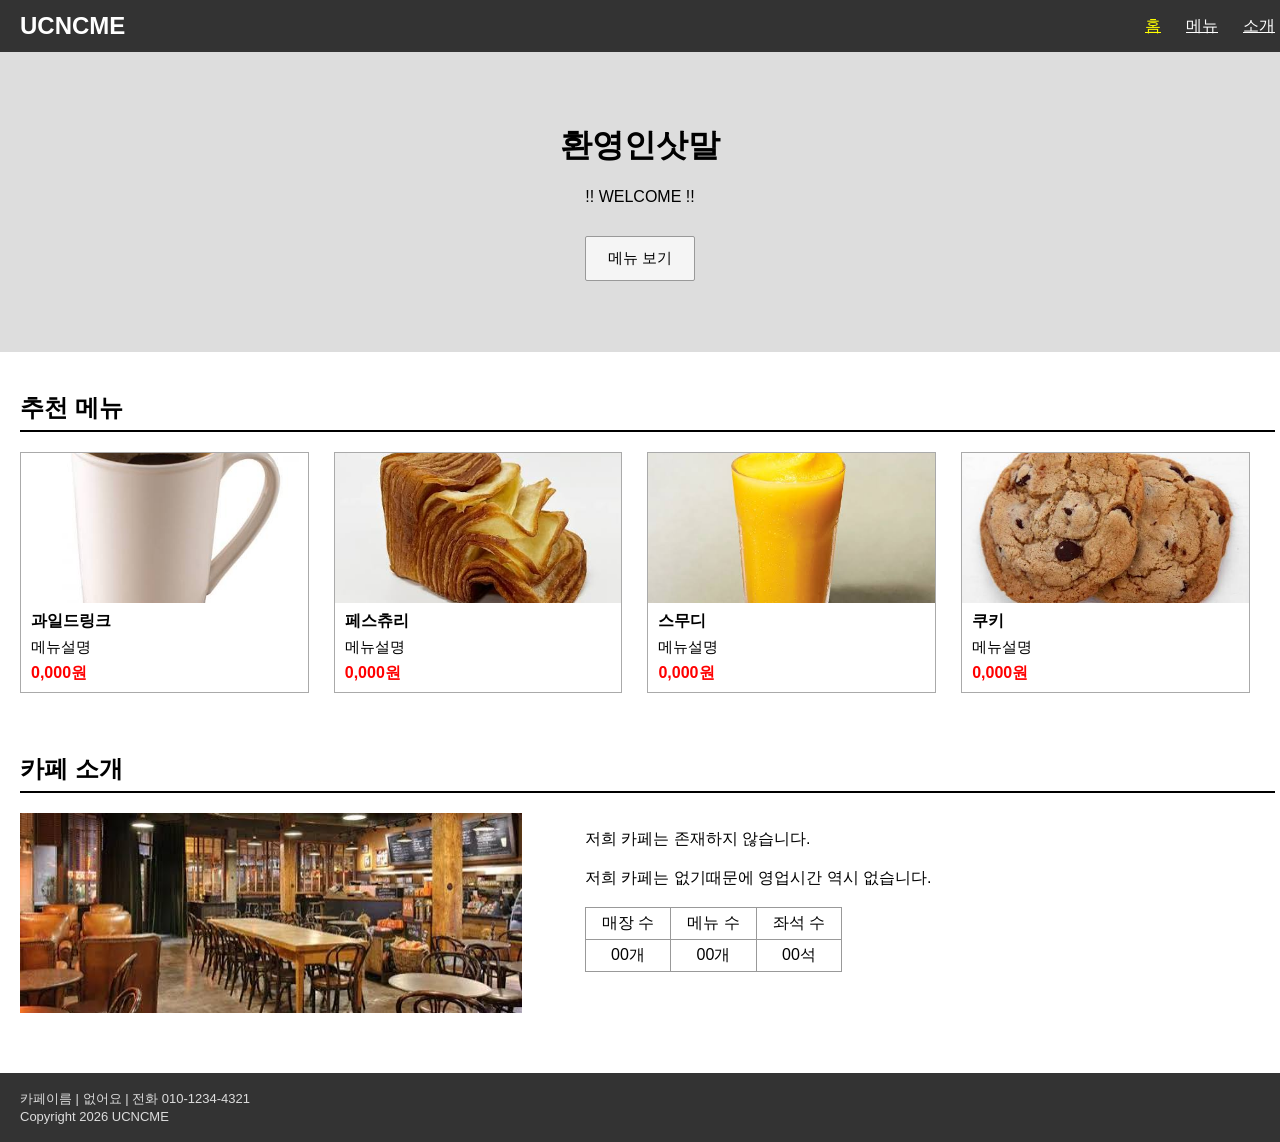
==== index.html @ 4c7f1692 "Add files via upload" ====
<!DOCTYPE html>
<html lang="ko">
<head>
<meta charset="UTF-8">
<meta name="viewport" content="width=device-width, initial-scale=1.0">
<title>카페이름</title>
<link rel="stylesheet" href="style.css">
</head>
<body>
<header>
  <a href="index.html" class="logo">UCNCME</a>
  <nav>
    <a href="index.html" class="active">홈</a>
    <a href="menu.html">메뉴</a>
    <a href="about.html">소개</a>
  </nav>
</header>
<section class="hero">
  <h1>환영인삿말</h1>
  <p>!! WELCOME !!</p>
  <a href="menu.html" class="btn">메뉴 보기</a>
</section>

<section class="section">
  <h2 class="section-title">추천 메뉴</h2>
  <div class="menu-list">
    <div class="card">
      <img class="photo" src="americano.png" alt="과일드링크">
      <div class="card-body">
        <div class="card-name">과일드링크</div>
        <div class="card-desc">메뉴설명</div>
        <div class="card-price">0,000원</div>
      </div>
    </div>
    <div class="card">
      <img class="photo" src="페스츄리.png" alt="페스츄리">
      <div class="card-body">
        <div class="card-name">페스츄리</div>
        <div class="card-desc">메뉴설명</div>
        <div class="card-price">0,000원</div>
      </div>
    </div>
    <div class="card">
      <img class="photo" src="스무디.png" alt="스무디">
      <div class="card-body">
        <div class="card-name">스무디</div>
        <div class="card-desc">메뉴설명</div>
        <div class="card-price">0,000원</div>
      </div>
    </div>
    <div class="card">
      <img class="photo" src="쿠키.png" alt="쿠키">
      <div class="card-body">
        <div class="card-name">쿠키</div>
        <div class="card-desc">메뉴설명</div>
        <div class="card-price">0,000원</div>
      </div>
    </div>
  </div>

  <h2 class="section-title" style="margin-top:60px">카페 소개</h2>
  <div class="intro">
    <img class="photo" src="cafe_in.png" alt="아메리카노">
    <div class="intro-text">
      <p>저희 카페는 존재하지 않습니다.</p>
      <p>저희 카페는 없기때문에 영업시간 역시 없습니다.</p>
      <table class="info-table">
        <tr><td>매장 수</td><td>메뉴 수</td><td>좌석 수</td></tr>
        <tr><td>00개</td><td>00개</td><td>00석</td></tr>
      </table>
    </div>
  </div>
</section>
<footer>
  <p>카페이름 | 없어요 | 전화 010-1234-4321</p>
  <p>Copyright 2026 UCNCME</p>
</footer>
</body>
</html>
---- style.css ----
* { box-sizing: border-box; }
body {
    margin: 0;
    font-family: 'Malgun Gothic', '맑은 고딕', sans-serif;
    color: #000;
    min-height: 100vh;
    display: grid;
    grid-template-rows: auto auto 1fr auto;
}
/* 헤더 */
header { background: #333; height: 52px; display: flex; align-items: center; justify-content: space-between; padding: 0 5px 0 20px; }
.logo { color: #fff; font-size: 24px; font-weight: 700; text-decoration: none; }
nav { display: flex; gap: 25px; font-size: 16px; }
nav a { color: #fff; }
nav a:hover, nav a.active { color: #ff0; }

/* 메인 배너 (홈) */
.hero { background: #ddd; height: 300px; display: flex; flex-direction: column; align-items: center; justify-content: center; text-align: center; }
.hero h1 { margin: 0 0 20px; font-size: 32px; }
.hero p { margin: 0 0 30px; font-size: 16px; }
.btn { display: inline-block; font-size: 15px; padding: 12px 22px; background: #f5f5f5; border: 1px solid #999; border-radius: 2px; color: #000; text-decoration: none; }

/* 서브 페이지 타이틀 */
.page-title { background: #ddd; padding: 30px 20px; }
.page-title h1 { margin: 0 0 10px; font-size: 30px; }
.breadcrumb { font-size: 15px; color: #555; }

/* 섹션 */
.section { padding: 40px 5px 40px 20px; }
.section-title { margin: 0 0 20px; font-size: 24px; padding-bottom: 6px; border-bottom: 2px solid #000; }
.sub-title { margin: 0 0 18px; background: #eee; border-left: 5px solid #333; padding: 6px 10px; font-size: 18px; }

/* 메뉴 카드 */
.menu-list { display: grid; grid-template-columns: repeat(4, 23%); column-gap: 2%; row-gap: 35px; margin-bottom: 35px; }
.card { border: 1px solid #aaa; }
.photo { background: #bbb; color: #666; display: flex; align-items: center; justify-content: center; font-size: 15px; }
.card .photo { height: 150px; }
.card-body { padding: 8px 10px; display: grid; gap: 6px; }
.card-name { font-size: 16px; font-weight: 700; }
.card-desc { font-size: 15px; }
.card-price { font-size: 16px; font-weight: 700; color: red; }

/* 사진 + 글 */
.intro { display: flex; gap: 5%; align-items: flex-start; margin-bottom: 20px; }
.intro .photo { width: 40%; height: 200px; flex-shrink: 0; }
.intro-text { padding-top: 16px; font-size: 16px; }
.intro-text p { margin: 0 0 18px; }
.photo { display: block; width: 100%; object-fit: cover; object-position: center; background: #bbb; color: #666; font-size: 15px; }

/* 표 */
table { border-collapse: collapse; font-size: 16px; text-align: center; }
th, td { border: 1px solid #999; padding: 5px; }
th { background: #eee; }
.info-table td { padding: 5px 16px; }
.full-table { width: 100%; margin-bottom: 20px; }

.notice { margin: 10px 0 0; font-size: 16px; }

/* 푸터 */
footer { background: #333; color: #ddd; padding: 17px 20px; font-size: 13px; line-height: 1.35; }
footer p { margin: 0; }
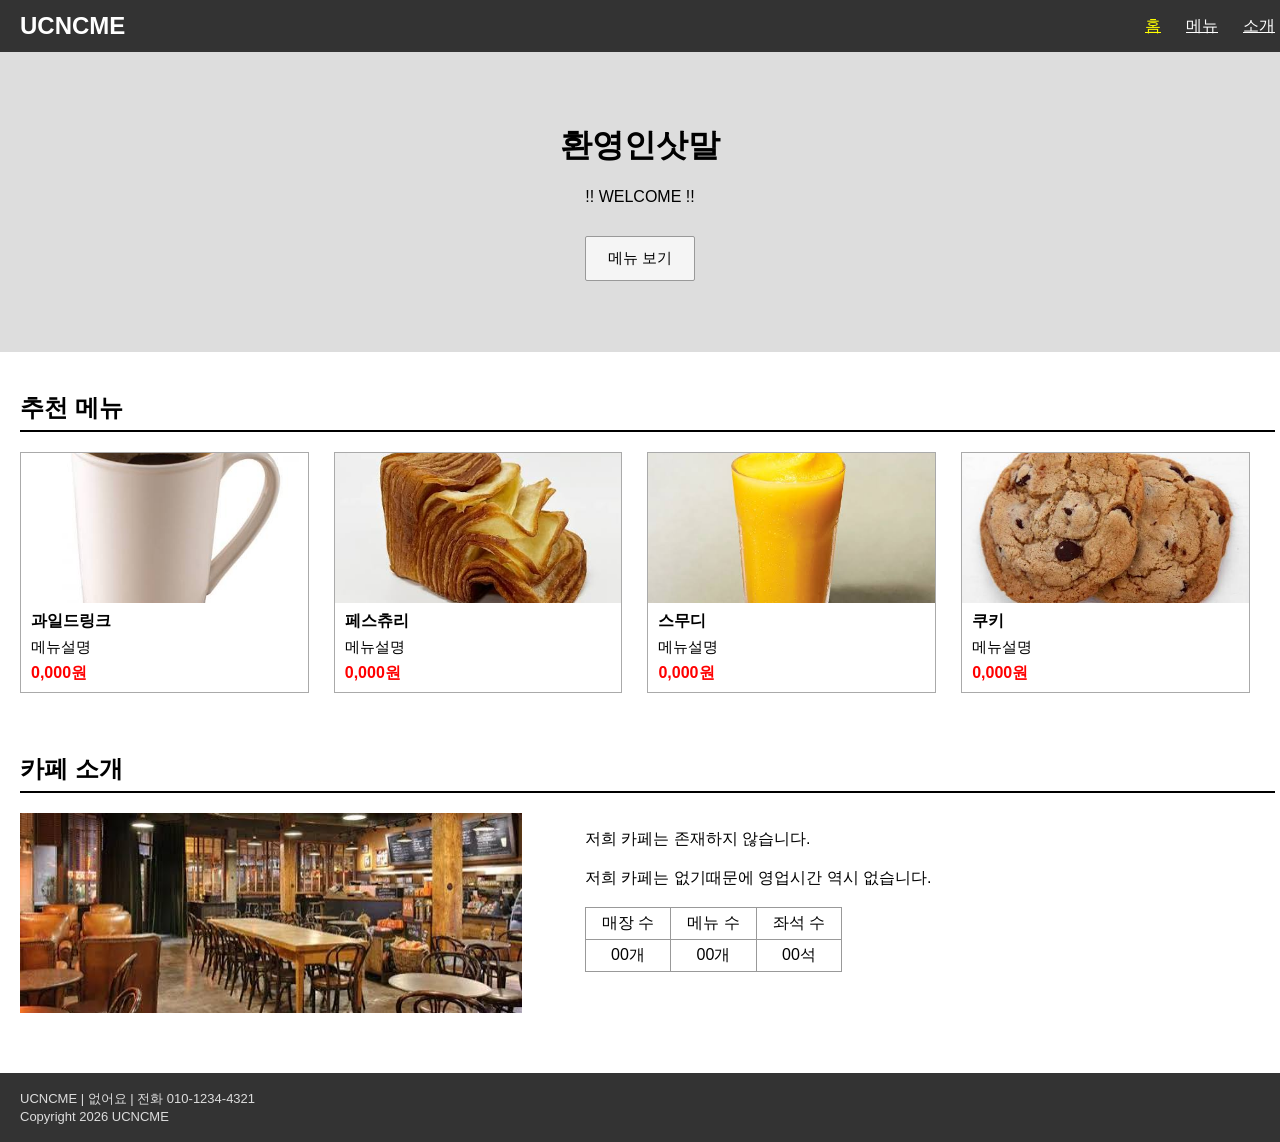
==== commit 6593e585: "Update index.html" ====
--- a/index.html
+++ b/index.html
@@ -72,7 +72,7 @@
   </div>
 </section>
 <footer>
-  <p>카페이름 | 없어요 | 전화 010-1234-4321</p>
+  <p>UCNCME | 없어요 | 전화 010-1234-4321</p>
   <p>Copyright 2026 UCNCME</p>
 </footer>
 </body>
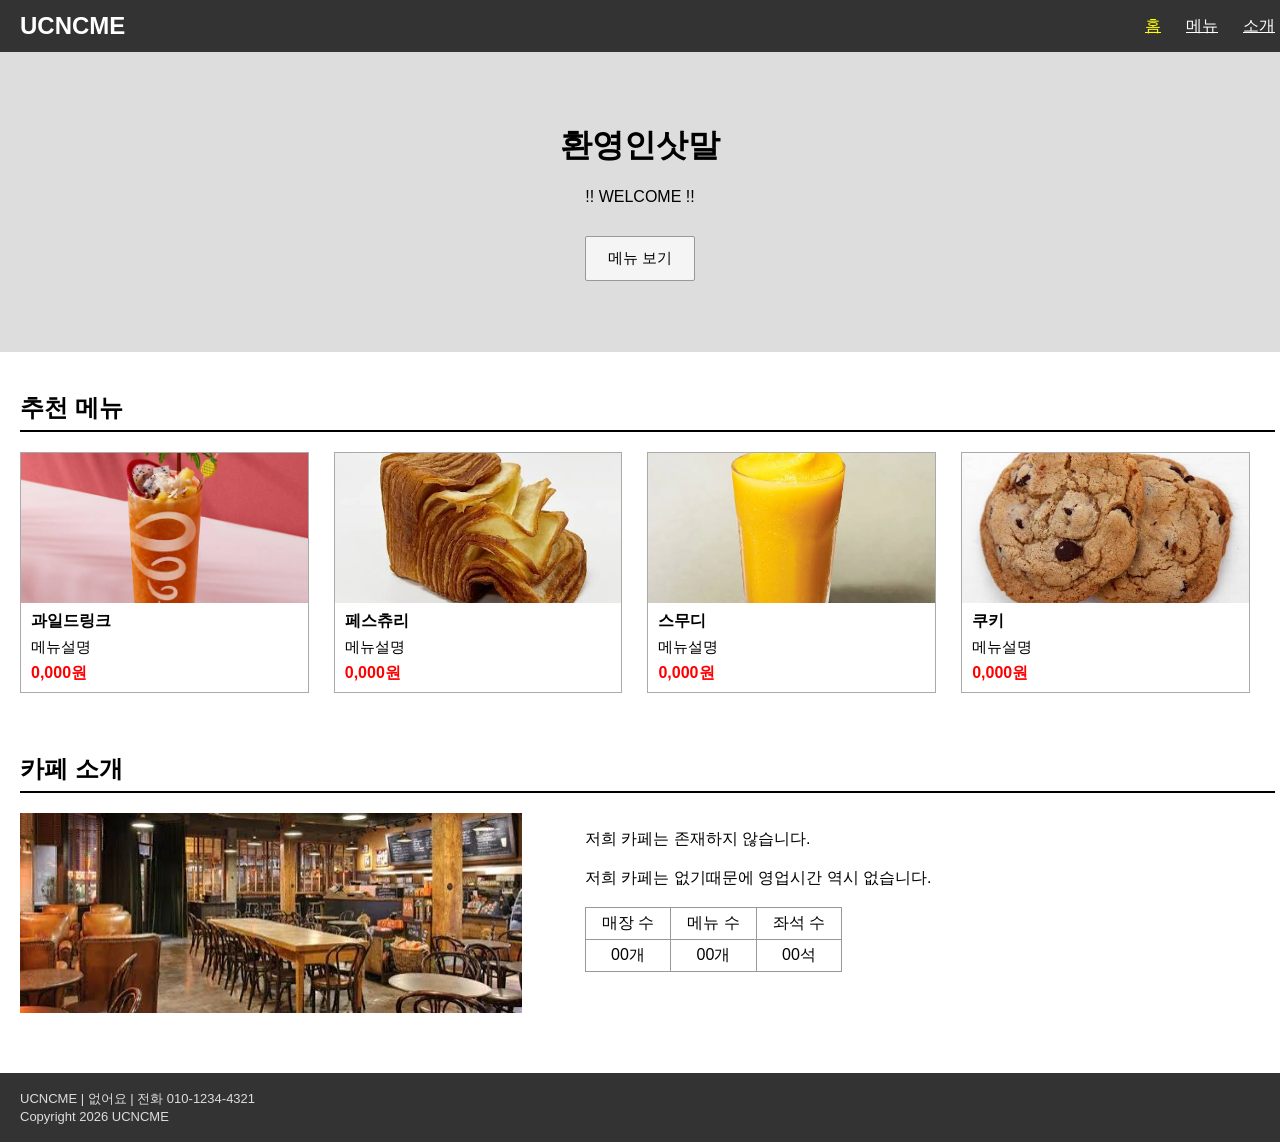
==== commit 944676bc: "Update image source for 과일드링크" ====
--- a/index.html
+++ b/index.html
@@ -25,7 +25,7 @@
   <h2 class="section-title">추천 메뉴</h2>
   <div class="menu-list">
     <div class="card">
-      <img class="photo" src="americano.png" alt="과일드링크">
+      <img class="photo" src="과일드링크.png" alt="과일드링크">
       <div class="card-body">
         <div class="card-name">과일드링크</div>
         <div class="card-desc">메뉴설명</div>
